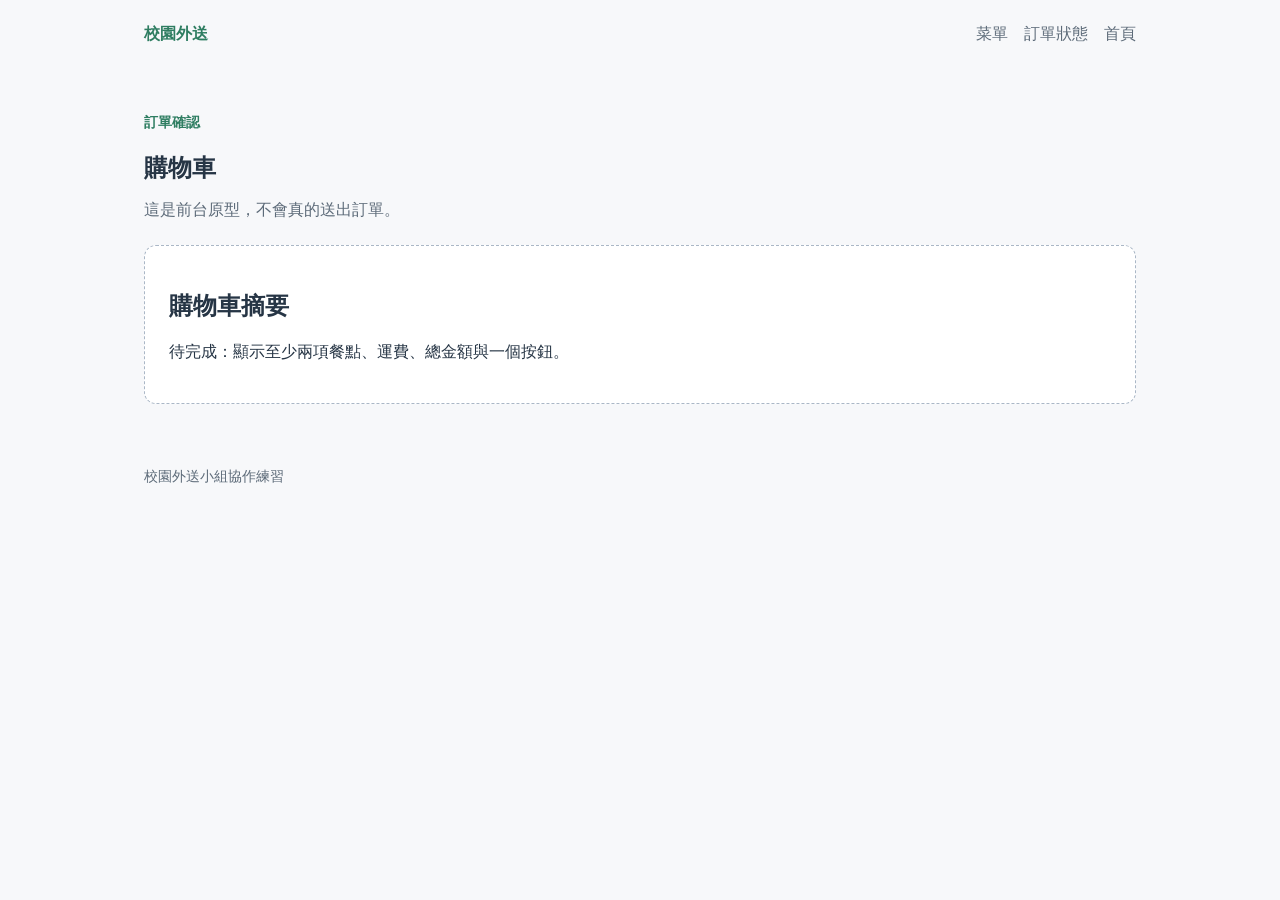
==== pages/cart.html @ 59360dce "Add files via upload" ====
<!doctype html>
<html lang="zh-Hant">
  <head>
    <meta charset="UTF-8" />
    <meta name="viewport" content="width=device-width, initial-scale=1.0" />
    <title>校園外送｜購物車</title>
    <link rel="stylesheet" href="../css/base.css" />
  </head>
  <body>
    <header class="site-header">
      <a class="brand" href="../index.html">校園外送</a>
      <nav aria-label="主要導覽"><a href="menu.html">菜單</a><a href="order-status.html">訂單狀態</a><a href="../index.html">首頁</a></nav>
    </header>
    <main class="container">
      <section class="page-heading"><p class="eyebrow">訂單確認</p><h1>購物車</h1><p class="muted">這是前台原型，不會真的送出訂單。</p></section>
      <!-- 成員 4：將此區塊改為購物車摘要、總金額與模擬下單按鈕。 -->
      <section class="placeholder"><h2>購物車摘要</h2><p>待完成：顯示至少兩項餐點、運費、總金額與一個按鈕。</p></section>
    </main>
    <footer>校園外送小組協作練習</footer><script src="../js/app.js"></script>
  </body>
</html>
---- css/base.css ----
:root {
  color: #263545;
  background: #f7f8fa;
  font-family: -apple-system, BlinkMacSystemFont, "Segoe UI", sans-serif;
}

* {
  box-sizing: border-box;
}

body {
  margin: 0;
}

a {
  color: inherit;
  text-decoration: none;
}

.site-header,
.container,
footer {
  max-width: 1040px;
  margin: 0 auto;
  padding-left: 24px;
  padding-right: 24px;
}

.site-header {
  display: flex;
  align-items: center;
  justify-content: space-between;
  min-height: 68px;
}

.site-header nav {
  display: flex;
  flex-wrap: wrap;
  gap: 16px;
  color: #5d6b79;
}

.brand,
h1,
h2,
h3 {
  font-weight: 700;
}

.brand,
.eyebrow {
  color: #2e7d61;
}

.hero {
  padding: 76px 0 50px;
}

.hero h1 {
  max-width: 650px;
  margin: 8px 0;
  font-size: clamp(36px, 6vw, 58px);
}

.hero p,
.muted,
footer {
  color: #5d6b79;
}

.eyebrow {
  margin: 0;
  font-size: 14px;
  font-weight: 700;
}

.button,
button {
  display: inline-block;
  margin-top: 12px;
  padding: 10px 14px;
  border: 0;
  border-radius: 6px;
  background: #2e7d61;
  color: #fff;
  cursor: pointer;
}

.placeholder,
.panel {
  margin-bottom: 36px;
  padding: 24px;
  border: 1px dashed #aab7c6;
  border-radius: 12px;
  background: #fff;
}

.grid {
  display: grid;
  grid-template-columns: repeat(auto-fit, minmax(220px, 1fr));
  gap: 16px;
  margin-bottom: 36px;
}

.card {
  padding: 20px;
  border: 1px solid #d7dee8;
  border-radius: 12px;
  background: #fff;
}

.card h3 {
  margin-top: 0;
}

.page-heading {
  margin: 46px 0 24px;
}

.page-heading h1 {
  margin-bottom: 8px;
}

.notice {
  padding: 16px;
  border-left: 4px solid #c87542;
  background: #fff1e7;
}

.status-message {
  min-height: 24px;
  color: #2e7d61;
  font-weight: 700;
}

footer {
  padding-top: 28px;
  padding-bottom: 36px;
  font-size: 14px;
}

@media (max-width: 700px) {
  .site-header {
    align-items: flex-start;
    flex-direction: column;
    gap: 14px;
    padding-top: 18px;
  }
}
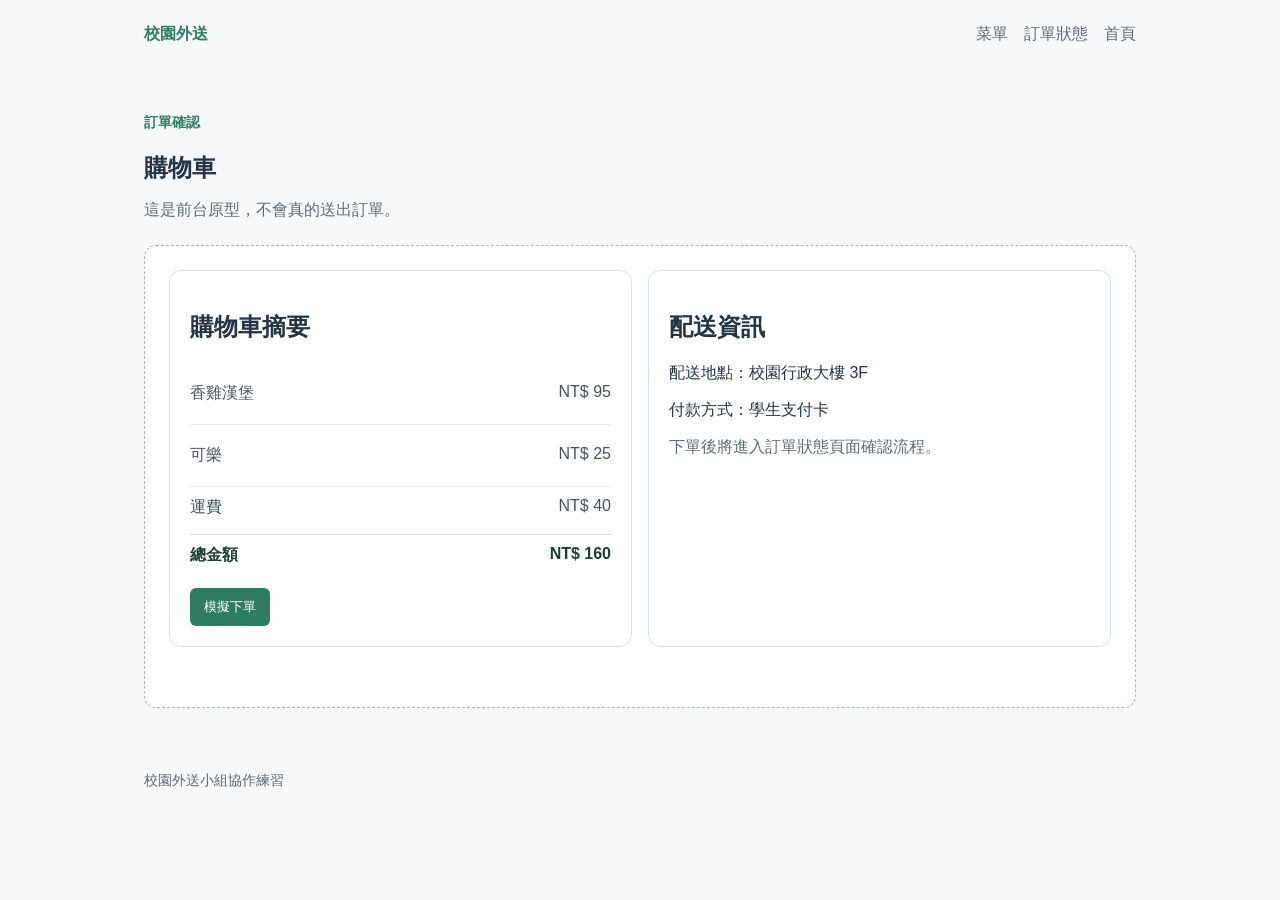
==== commit 72838f87: "Add cart summary page" ====
--- a/pages/cart.html
+++ b/pages/cart.html
@@ -12,10 +12,39 @@
       <nav aria-label="主要導覽"><a href="menu.html">菜單</a><a href="order-status.html">訂單狀態</a><a href="../index.html">首頁</a></nav>
     </header>
     <main class="container">
-      <section class="page-heading"><p class="eyebrow">訂單確認</p><h1>購物車</h1><p class="muted">這是前台原型，不會真的送出訂單。</p></section>
-      <!-- 成員 4：將此區塊改為購物車摘要、總金額與模擬下單按鈕。 -->
-      <section class="placeholder"><h2>購物車摘要</h2><p>待完成：顯示至少兩項餐點、運費、總金額與一個按鈕。</p></section>
+      <section class="page-heading">
+        <p class="eyebrow">訂單確認</p>
+        <h1>購物車</h1>
+        <p class="muted">這是前台原型，不會真的送出訂單。</p>
+      </section>
+
+      <section class="panel">
+        <div class="grid">
+          <article class="card">
+            <h2>購物車摘要</h2>
+            <ul class="summary-list">
+              <li class="summary-item">
+                <div class="summary-row"><span>香雞漢堡</span><span>NT$ 95</span></div>
+              </li>
+              <li class="summary-item">
+                <div class="summary-row"><span>可樂</span><span>NT$ 25</span></div>
+              </li>
+            </ul>
+            <div class="summary-row"><span>運費</span><span>NT$ 40</span></div>
+            <div class="summary-row total"><span>總金額</span><span>NT$ 160</span></div>
+            <button type="button">模擬下單</button>
+          </article>
+
+          <article class="card">
+            <h2>配送資訊</h2>
+            <p>配送地點：校園行政大樓 3F</p>
+            <p>付款方式：學生支付卡</p>
+            <p class="muted">下單後將進入訂單狀態頁面確認流程。</p>
+          </article>
+        </div>
+      </section>
     </main>
-    <footer>校園外送小組協作練習</footer><script src="../js/app.js"></script>
+    <footer>校園外送小組協作練習</footer>
+    <script src="../js/app.js"></script>
   </body>
 </html>
--- a/css/base.css
+++ b/css/base.css
@@ -133,6 +133,60 @@
   font-weight: 700;
 }
 
+.info-list,
+.summary-list {
+  padding: 0;
+  margin: 0;
+  list-style: none;
+}
+
+.info-list li,
+.summary-item {
+  padding: 10px 0;
+  border-bottom: 1px solid #e6ebf1;
+}
+
+.summary-row {
+  display: flex;
+  justify-content: space-between;
+  padding: 10px 0;
+  color: #435260;
+}
+
+.summary-row.total {
+  margin-top: 6px;
+  font-weight: 700;
+  color: #1f3f35;
+  border-top: 1px solid #d7dee8;
+}
+
+.feedback-form {
+  display: flex;
+  flex-direction: column;
+  gap: 12px;
+}
+
+.form-grid {
+  display: grid;
+  gap: 12px;
+  grid-template-columns: repeat(auto-fit, minmax(200px, 1fr));
+}
+
+label {
+  display: flex;
+  flex-direction: column;
+  gap: 6px;
+  font-weight: 600;
+}
+
+input,
+textarea {
+  padding: 10px 12px;
+  border: 1px solid #cdd7e2;
+  border-radius: 6px;
+  font: inherit;
+}
+
 footer {
   padding-top: 28px;
   padding-bottom: 36px;
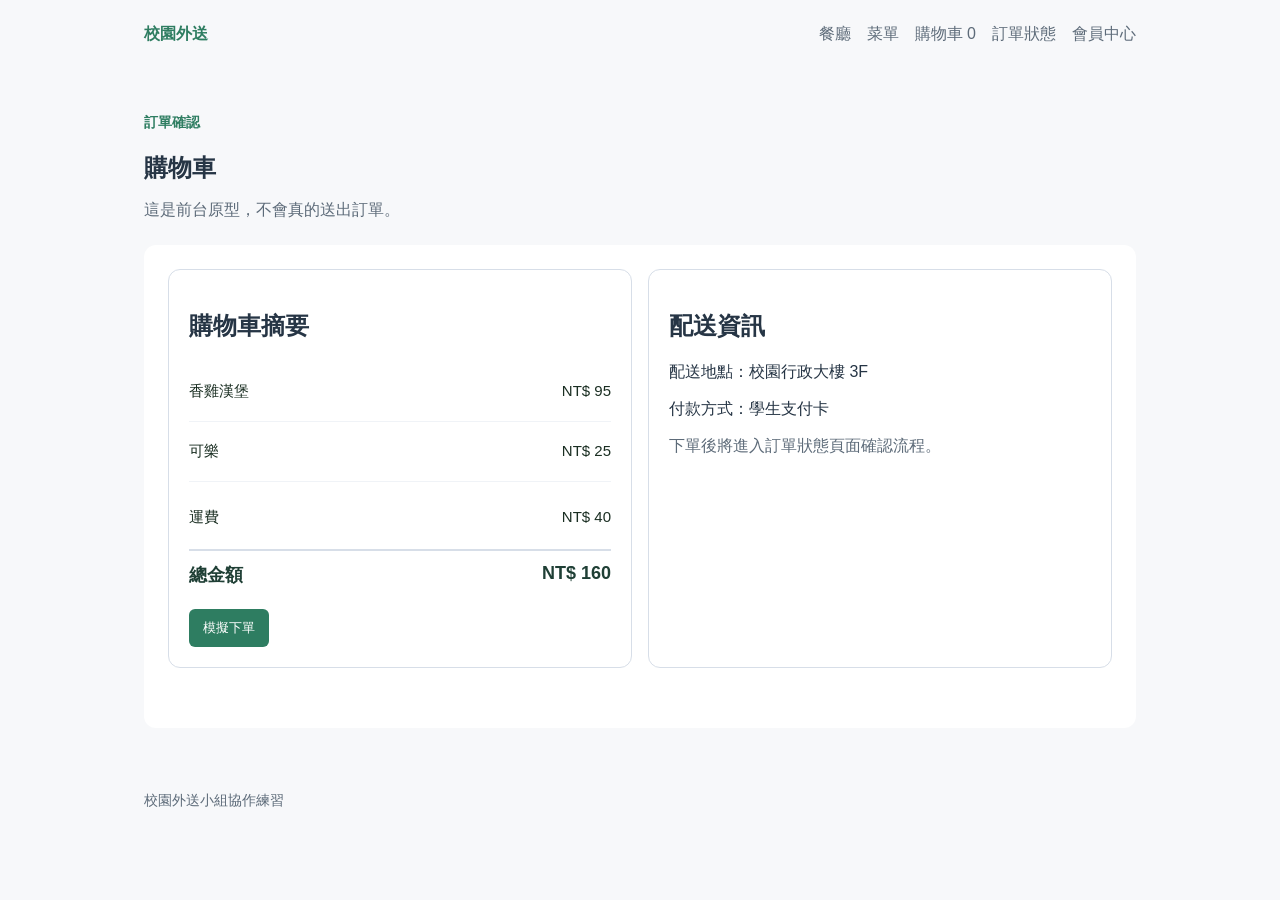
==== commit 36fd3377: "修正購物車頁：導覽列補全、摘要樣式修正、下單按鈕回饋" ====
--- a/pages/cart.html
+++ b/pages/cart.html
@@ -3,13 +3,59 @@
   <head>
     <meta charset="UTF-8" />
     <meta name="viewport" content="width=device-width, initial-scale=1.0" />
+    <meta name="description" content="校園外送｜購物車摘要，確認品項與金額後模擬下單。" />
     <title>校園外送｜購物車</title>
     <link rel="stylesheet" href="../css/base.css" />
+    <style>
+      .summary-list {
+        list-style: none;
+        padding: 0;
+        margin: 0 0 16px;
+      }
+
+      .summary-item {
+        padding: 10px 0;
+        border-bottom: 1px solid #f0f3f7;
+      }
+
+      .summary-row {
+        display: flex;
+        justify-content: space-between;
+        font-size: 15px;
+        color: #1a2e22;
+      }
+
+      .summary-row.total {
+        margin-top: 12px;
+        font-weight: 700;
+        font-size: 18px;
+        border-top: 2px solid #d7dee8;
+        padding-top: 12px;
+      }
+
+      .panel {
+        border: none;
+      }
+
+      .card {
+        transition: box-shadow 0.2s;
+      }
+
+      .card:hover {
+        box-shadow: 0 6px 24px rgba(46, 125, 97, 0.1);
+      }
+    </style>
   </head>
   <body>
     <header class="site-header">
       <a class="brand" href="../index.html">校園外送</a>
-      <nav aria-label="主要導覽"><a href="menu.html">菜單</a><a href="order-status.html">訂單狀態</a><a href="../index.html">首頁</a></nav>
+      <nav aria-label="主要導覽">
+        <a href="restaurants.html">餐廳</a>
+        <a href="menu.html">菜單</a>
+        <a href="cart.html">購物車 <span data-cart-count>0</span></a>
+        <a href="order-status.html">訂單狀態</a>
+        <a href="profile.html">會員中心</a>
+      </nav>
     </header>
     <main class="container">
       <section class="page-heading">
@@ -46,5 +92,12 @@
     </main>
     <footer>校園外送小組協作練習</footer>
     <script src="../js/app.js"></script>
+    <script>
+      document.querySelector('button[type="button"]').addEventListener('click', function () {
+        this.textContent = '✅ 訂單已送出！';
+        this.style.background = '#236151';
+        this.disabled = true;
+      });
+    </script>
   </body>
 </html>
